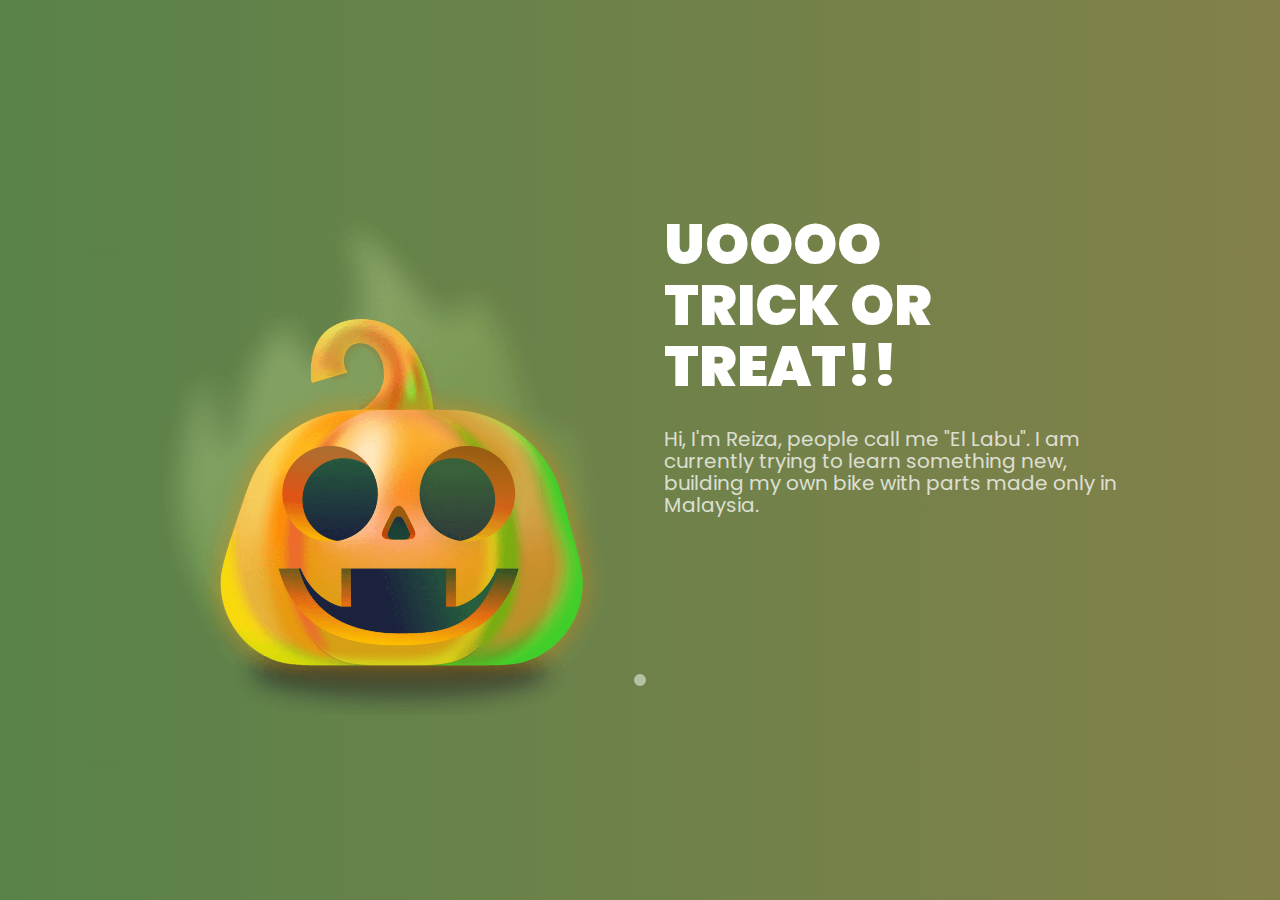
==== halloween-slider/index.html @ ce9b89f8 "Add files via upload" ====
<!DOCTYPE html>
<html lang="en">

<head>
    <meta charset="UTF-8">
    <meta http-equiv="X-UA-Compatible" content="IE=edge">
    <meta name="viewport" content="width=device-width, initial-scale=1.0">
    <title>Document</title>
    <link rel="stylesheet" href="style.css">
    <link rel="preconnect" href="https://fonts.googleapis.com">
    <link rel="preconnect" href="https://fonts.gstatic.com" crossorigin>
    <link
        href="https://fonts.googleapis.com/css2?family=Poppins:ital,wght@0,100;0,200;0,300;0,400;0,500;0,600;0,700;0,800;0,900;1,100;1,200;1,300;1,400;1,500;1,600;1,700;1,800;1,900&display=swap"
        rel="stylesheet">
</head>

<body>
    <div class="site">
        <section class="site__wrapper">
            <div class="site__slider">
                <div class="slider">
                    <div class="slider__image">
                        <img class="image" src="img/home1-img.png" />
                    </div>
                    <div class="slider__info">
                        <h1 class="info__title">
                            UOOOO
                            <br>
                            TRICK OR
                            <br>
                            TREAT!!
                        </h1>
                        <p class="info__description">
                            Hi, I'm Reiza, people call me "El Labu". I am currently trying to learn
                            something new, building my own bike with parts made only in Malaysia.
                        </p>
                    </div>
                </div>
                <div class="slider__menu">
                    <div class="menu__mark"></div>
                </div>
            </div>
        </section>
    </div>

    <script src="script.js"></script>
</body>

</html>
---- halloween-slider/style.css ----
:root {
    --body-color: linear-gradient(90deg, hsl(104, 28%, 40%) 0%, hsl(58, 28%, 40%) 100%);
}

* {
    margin: 0;
    padding: 0;
    box-sizing: border-box;

    font-family: 'Poppins', sans-serif;
}

html,body {
    width: 100%;
    height: 100%;
}

.site {
    width: 100%;
    height: 100%;
    background: var(--body-color);
}

.site__wrapper {
    width: 100%;
    height: 100%;
    display: flex;
    flex-direction: row;
    flex-wrap: nowrap;
    align-items: center;
    justify-content: center;
}

.site__slider {
    width: 968px;
}

.slider {
    width: 100%;
    height: 460px;
    display: flex;
    flex-direction: row;
    flex-wrap: nowrap;
    justify-content: space-between;
    align-items: center;
}

.slider__menu{
    display: flex;
    flex-wrap: nowrap;
    flex-direction: row;
    justify-content: center;
    align-items: center;
}

.menu__mark {
    width: 12px;
    height: 12px;
    border-radius: 50%;
    background-color: white;
    opacity: .5;
    cursor: pointer;
    transition: opacite ease .25s;
}

.menu__mark:hover {
    opacity: 1;
}

.slider__image {
    width: 460px;
    height: 460px;
}

.slider__info {
    width: 460px;
    height: 460px;
}

.slider__image .image {
    width: 460px;
}

.info__title {
    color: white;
    font-size: 56px;
    font-weight: 900;
    line-height: 109%;
    margin-bottom: 32px;
}

.info__description {
    color: white;
    font-size: 20px;
    line-height: 109%;
    margin-bottom: 32px;
    opacity: .75;
}
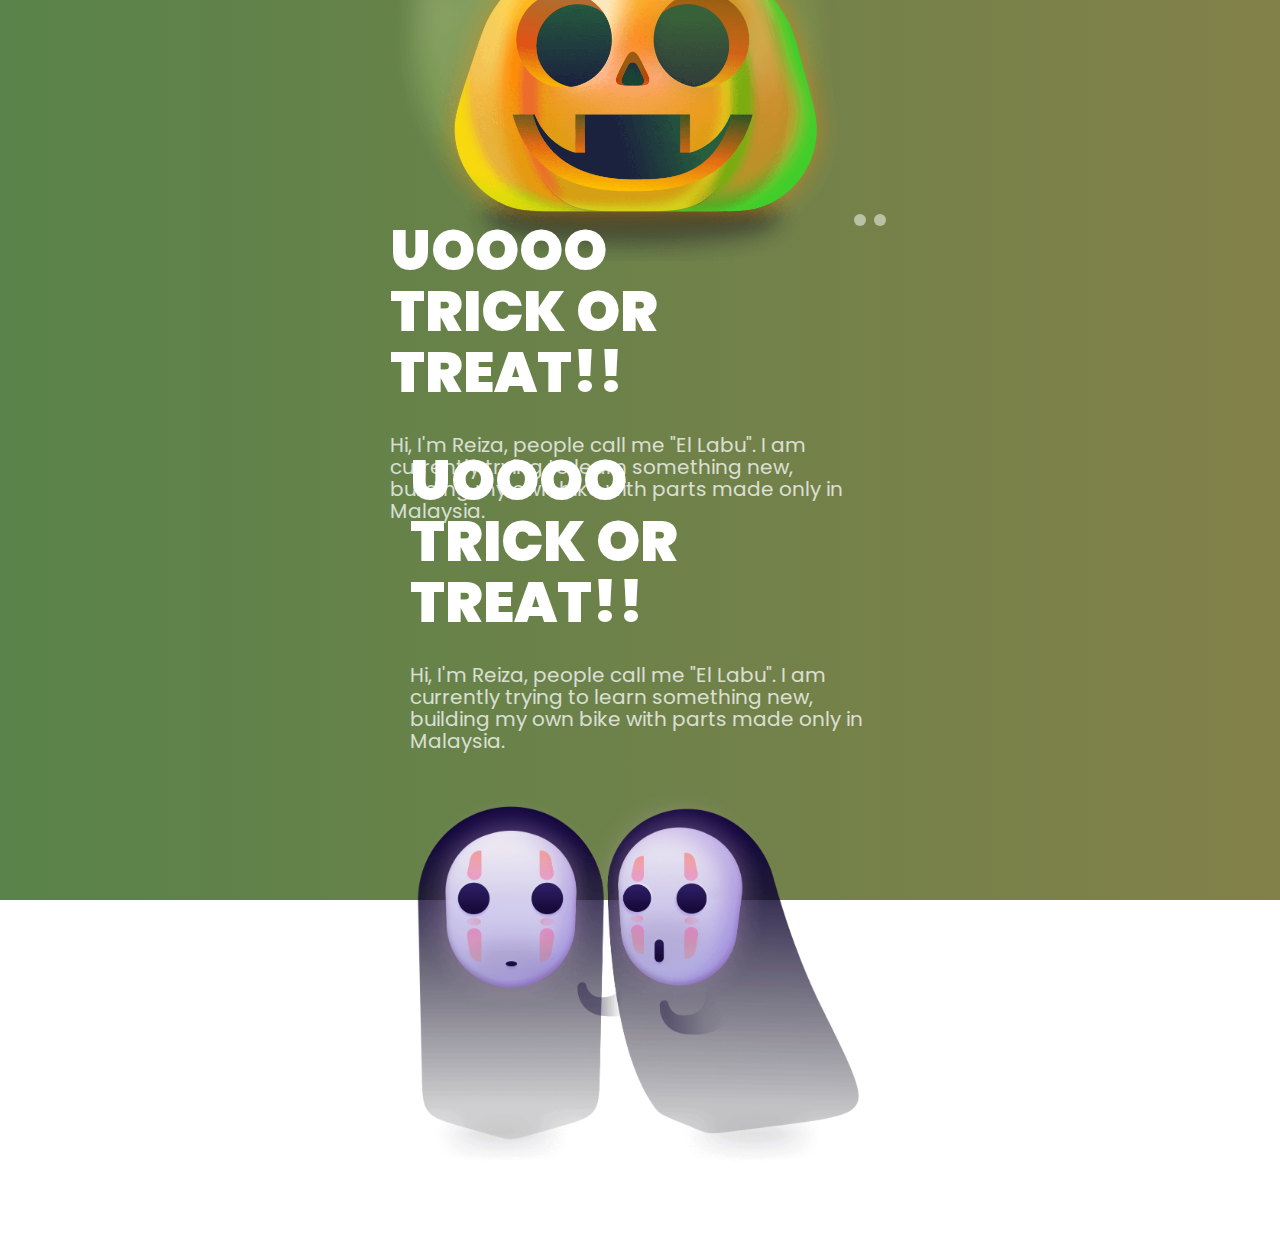
==== commit 21fe90a1: "Add files via upload" ====
--- a/halloween-slider/index.html
+++ b/halloween-slider/index.html
@@ -19,31 +19,55 @@
         <section class="site__wrapper">
             <div class="site__slider">
                 <div class="slider">
-                    <div class="slider__image">
-                        <img class="image" src="img/home1-img.png" />
+                    <div id="slide_1" class="slider__block">
+                        <section class="site__wrapper">
                     </div>
-                    <div class="slider__info">
-                        <h1 class="info__title">
-                            UOOOO
-                            <br>
-                            TRICK OR
-                            <br>
-                            TREAT!!
-                        </h1>
-                        <p class="info__description">
-                            Hi, I'm Reiza, people call me "El Labu". I am currently trying to learn
-                            something new, building my own bike with parts made only in Malaysia.
-                        </p>
+                    <div id="slide_2" class="slider__block"></div>
+                    <div class="slider__wrapper">
+                        <div class="slider__image">
+                            <img class="image" src="img/home1-img.png" />
+                        </div>
+                        <div class="slider__info">
+                            <h1 class="info__title">
+                                UOOOO
+                                <br>
+                                TRICK OR
+                                <br>
+                                TREAT!!
+                            </h1>
+                            <p class="info__description">
+                                Hi, I'm Reiza, people call me "El Labu". I am currently trying to learn
+                                something new, building my own bike with parts made only in Malaysia.
+                            </p>
+                        </div>
+                    </div>
+                    <div class="slider__menu">
+                        <div id="mark_1" class="menu__mark"></div>
+                        <div id="mark_2" class="menu__mark"></div>
                     </div>
                 </div>
-                <div class="slider__menu">
-                    <div class="menu__mark"></div>
-                </div>
-            </div>
-        </section>
-    </div>
-
-    <script src="script.js"></script>
+                <section class="site__wrapper">
+                    <div class="site__slider">
+                <div class="slider__block" style="display: block;">
+                    <section class="site__wrapper">
+                        <div class="slider__info">
+                            <h1 class="info__title">
+                                UOOOO
+                                <br>
+                                TRICK OR
+                                <br>
+                                TREAT!!
+                            </h1>
+                            <p class="info__description">
+                                Hi, I'm Reiza, people call me "El Labu". I am currently trying to learn
+                                something new, building my own bike with parts made only in Malaysia.
+                            </p>
+                            <div class="slider__image">
+                                <img class="image" src="img/home2-img.png" />
+                            </div>
+                        </div>
+                        <script src="jquery.js"></script>
+                        <script src="script.js"></script>
 </body>
 
 </html>--- a/halloween-slider/style.css
+++ b/halloween-slider/style.css
@@ -31,6 +31,8 @@
     justify-content: center;
 }
 
+.slider__block
+
 .site__slider {
     width: 968px;
 }
@@ -61,6 +63,7 @@
     opacity: .5;
     cursor: pointer;
     transition: opacite ease .25s;
+    margin: 0 4px;
 }
 
 .menu__mark:hover {
